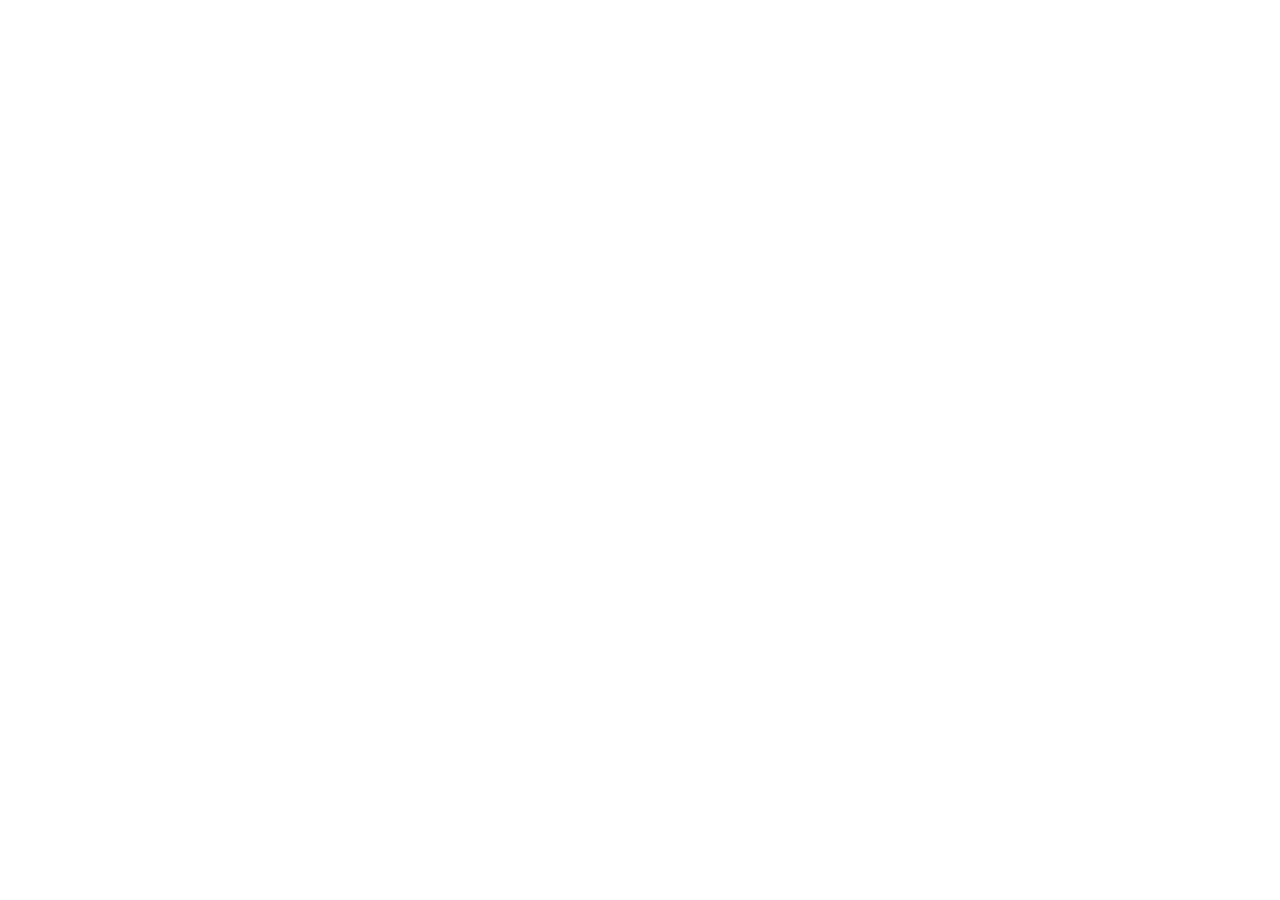
==== project3/index.html @ c9901075 "MY RESUME" ====
<!DOCTYPE html>
<html lang="en">

<head>
    <meta charset="UTF-8">
    <meta name="viewport" content="width=device-width, initial-scale=1.0">
    <title>Document</title>
    <link rel="stylesheet" href="style.css">
</head>

<body>

</body>

</html>
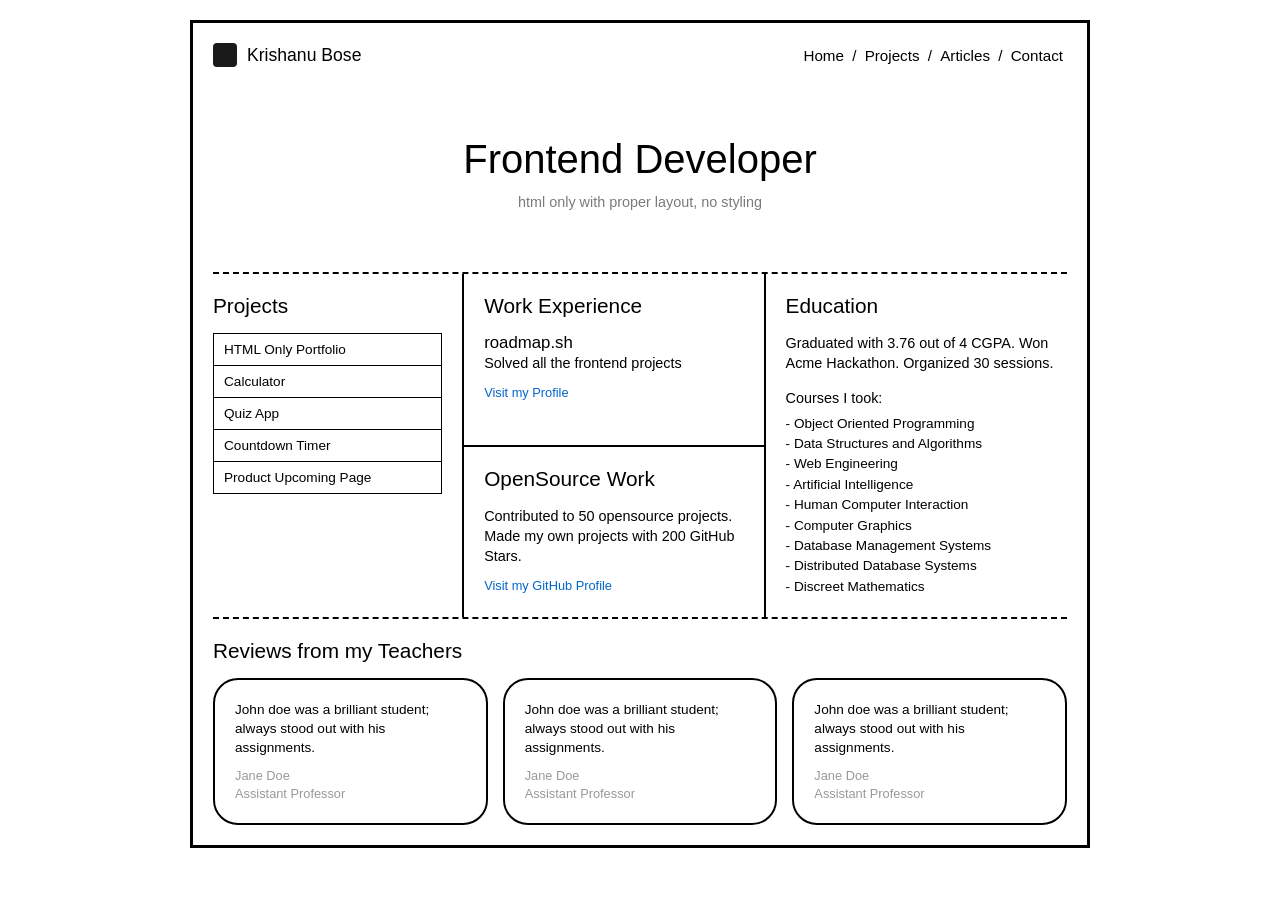
==== commit f0c499bb: "project-3" ====
--- a/project3/index.html
+++ b/project3/index.html
@@ -4,12 +4,110 @@
 <head>
     <meta charset="UTF-8">
     <meta name="viewport" content="width=device-width, initial-scale=1.0">
-    <title>Document</title>
+    <title>Frontend Developer Portfolio Wireframe</title>
     <link rel="stylesheet" href="style.css">
+
 </head>
 
 <body>
 
+    <div class="container">
+
+        <header>
+            <div class="logo-area">
+                <div class="square-logo"></div>
+                <span class="logo-text">Krishanu Bose</span>
+            </div>
+            <nav>
+                <a href="#">Home</a> /
+                <a href="#">Projects</a> /
+                <a href="#">Articles</a> /
+                <a href="#">Contact</a>
+            </nav>
+        </header>
+
+
+        <section class="hero">
+            <h1>Frontend Developer</h1>
+            <p>html only with proper layout, no styling</p>
+        </section>
+
+
+        <main class="main-grid">
+
+
+            <section class="grid-section projects-col">
+                <h2>Projects</h2>
+                <div class="project-item">HTML Only Portfolio</div>
+                <div class="project-item">Calculator</div>
+                <div class="project-item">Quiz App</div>
+                <div class="project-item">Countdown Timer</div>
+                <div class="project-item">Product Upcoming Page</div>
+            </section>
+
+
+            <div class="center-col">
+                <section class="grid-section experience-box">
+                    <h2>Work Experience</h2>
+                    <h3>roadmap.sh</h3>
+                    <p>Solved all the frontend projects</p>
+
+                    <a href="https://github.com/KRISHANU-BOSE" target="_blank" class="link">Visit my Profile</a>
+                </section>
+                <section class="grid-section opensource-box">
+                    <h2>OpenSource Work</h2>
+                    <p>Contributed to 50 opensource projects. Made my own projects with 200 GitHub Stars.</p>
+
+                    <a href="https://github.com/KRISHANU-BOSE" target="_blank" class="link">Visit my GitHub
+                        Profile</a>
+                </section>
+            </div>
+
+
+            <section class="grid-section education-col">
+                <h2>Education</h2>
+                <p>Graduated with 3.76 out of 4 CGPA. Won Acme Hackathon. Organized 30 sessions.</p>
+
+                <p class="courses-title">Courses I took:</p>
+                <ul class="courses-list">
+                    <li>- Object Oriented Programming</li>
+                    <li>- Data Structures and Algorithms</li>
+                    <li>- Web Engineering</li>
+                    <li>- Artificial Intelligence</li>
+                    <li>- Human Computer Interaction</li>
+                    <li>- Computer Graphics</li>
+                    <li>- Database Management Systems</li>
+                    <li>- Distributed Database Systems</li>
+                    <li>- Discreet Mathematics</li>
+                </ul>
+            </section>
+        </main>
+
+        <section class="reviews-section">
+            <h2>Reviews from my Teachers</h2>
+            <div class="cards-container">
+
+                <div class="review-card">
+                    <p class="review-text">John doe was a brilliant student; always stood out with his assignments.</p>
+                    <p class="author-name">Jane Doe</p>
+                    <p class="author-title">Assistant Professor</p>
+                </div>
+
+                <div class="review-card">
+                    <p class="review-text">John doe was a brilliant student; always stood out with his assignments.</p>
+                    <p class="author-name">Jane Doe</p>
+                    <p class="author-title">Assistant Professor</p>
+                </div>
+
+                <div class="review-card">
+                    <p class="review-text">John doe was a brilliant student; always stood out with his assignments.</p>
+                    <p class="author-name">Jane Doe</p>
+                    <p class="author-title">Assistant Professor</p>
+                </div>
+            </div>
+        </section>
+    </div>
+
 </body>
 
 </html>
--- a/project3/style.css
+++ b/project3/style.css
@@ -0,0 +1,206 @@
+* {
+    box-sizing: border-box;
+    margin: 0;
+    padding: 0;
+}
+
+body {
+    font-family: "Comic Sans MS", "Chalkboard SE", "Comic Neue", sans-serif;
+    background-color: #ffffff;
+    color: #000000;
+    padding: 20px;
+    display: flex;
+    justify-content: center;
+}
+
+.container {
+    width: 100%;
+    max-width: 900px;
+    border: 3px solid #000000;
+    padding: 20px;
+}
+
+
+header {
+    display: flex;
+    justify-content: space-between;
+    align-items: center;
+    padding-bottom: 20px;
+}
+
+.logo-area {
+    display: flex;
+    align-items: center;
+    gap: 10px;
+}
+
+.square-logo {
+    width: 24px;
+    height: 24px;
+    background-color: #1a1a1a;
+    border-radius: 4px;
+}
+
+.logo-text {
+    font-size: 1.1rem;
+    font-weight: 500;
+}
+
+nav {
+    font-size: 0.95rem;
+}
+
+nav a {
+    color: #000000;
+    text-decoration: none;
+    margin: 0 4px;
+}
+
+nav a:hover {
+    text-decoration: underline;
+}
+
+
+.hero {
+    text-align: center;
+    padding: 50px 0;
+}
+
+.hero h1 {
+    font-size: 2.5rem;
+    font-weight: normal;
+    margin-bottom: 10px;
+}
+
+.hero p {
+    font-family: Arial, sans-serif;
+    color: #7a7a7a;
+    font-size: 0.9rem;
+}
+
+
+.main-grid {
+    display: grid;
+    grid-template-columns: 1fr 1.2fr 1.2fr;
+    border-top: 2px dashed #000000;
+    border-bottom: 2px dashed #000000;
+}
+
+
+.grid-section {
+    padding: 20px;
+}
+
+.projects-col {
+    border-right: 2px solid #000000;
+    padding-left: 0;
+}
+
+.center-col {
+    display: flex;
+    flex-direction: column;
+    border-right: 2px solid #000000;
+}
+
+.experience-box {
+    border-bottom: 2px solid #000000;
+    flex: 1;
+}
+
+.opensource-box {
+    flex: 1;
+}
+
+.education-col {
+    padding-right: 0;
+}
+
+
+h2 {
+    font-size: 1.3rem;
+    font-weight: normal;
+    margin-bottom: 15px;
+}
+
+h3 {
+    font-size: 1.05rem;
+    font-weight: normal;
+    font-family: Arial, sans-serif;
+}
+
+p {
+    font-family: Arial, sans-serif;
+    font-size: 0.9rem;
+    line-height: 1.4;
+    margin-bottom: 10px;
+}
+
+.link {
+    font-family: Arial, sans-serif;
+    font-size: 0.8rem;
+    color: #0066cc;
+    text-decoration: none;
+}
+
+.link:hover {
+    text-decoration: underline;
+}
+
+
+.project-item {
+    border: 1px solid #000000;
+    padding: 8px 10px;
+    margin-bottom: -1px;
+
+    font-family: Arial, sans-serif;
+    font-size: 0.85rem;
+    background-color: #fff;
+}
+
+
+.courses-title {
+    margin-top: 15px;
+    margin-bottom: 5px;
+}
+
+.courses-list {
+    list-style: none;
+    font-family: Arial, sans-serif;
+    font-size: 0.85rem;
+    line-height: 1.5;
+}
+
+
+.reviews-section {
+    padding-top: 20px;
+}
+
+.cards-container {
+    display: flex;
+    justify-content: space-between;
+    gap: 15px;
+    margin-top: 15px;
+}
+
+.review-card {
+    flex: 1;
+    border: 2px solid #000000;
+    border-radius: 25px;
+
+    padding: 20px;
+    background-color: #ffffff;
+}
+
+.review-text {
+    font-family: Arial, sans-serif;
+    font-size: 0.85rem;
+    margin-bottom: 10px;
+}
+
+.author-name,
+.author-title {
+    font-family: Arial, sans-serif;
+    font-size: 0.8rem;
+    color: #999999;
+    margin-bottom: 0;
+}
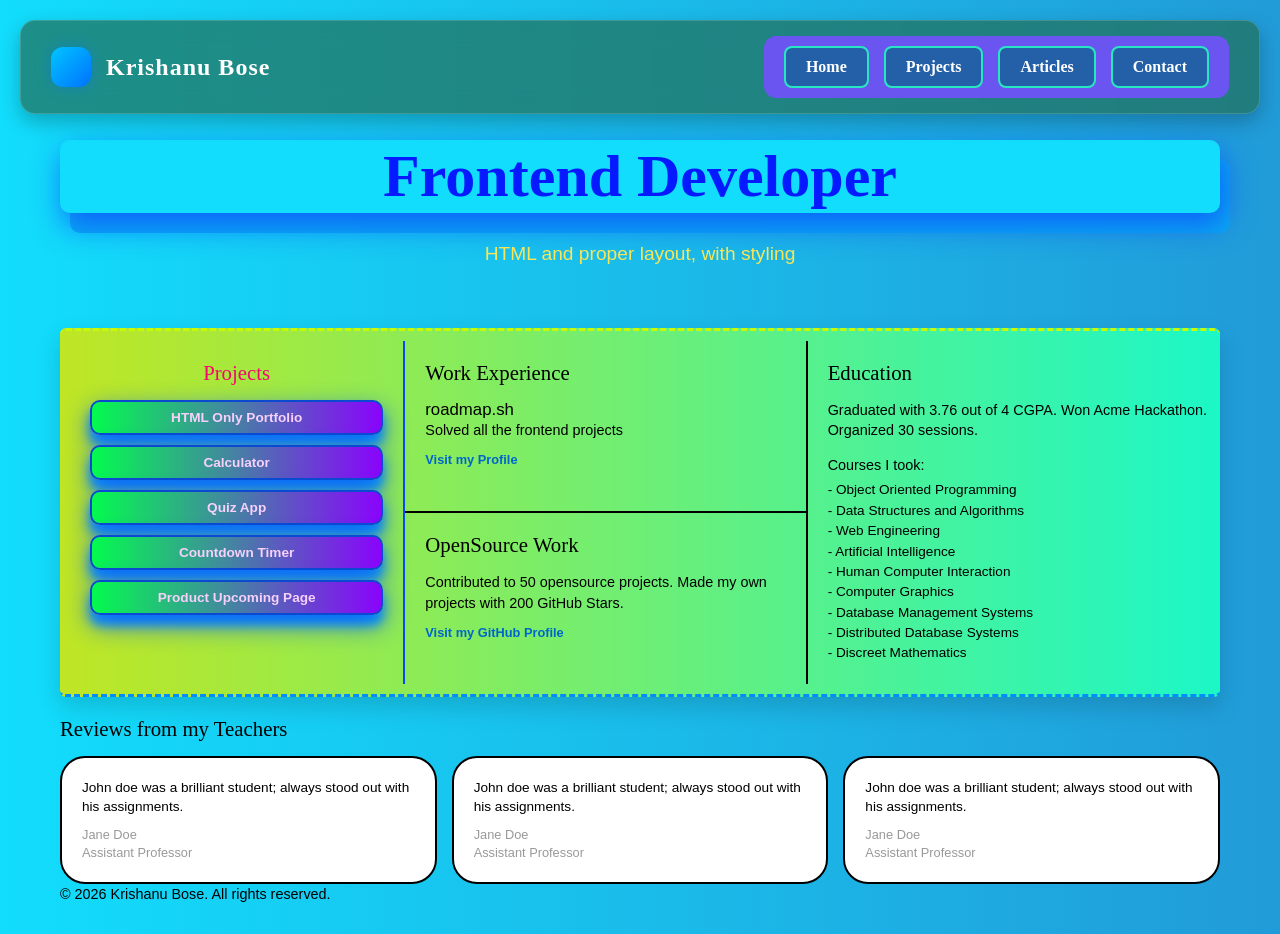
==== commit a23934fb: "portfolio" ====
--- a/project3/index.html
+++ b/project3/index.html
@@ -11,102 +11,104 @@
 
 <body>
 
-    <div class="container">
-
-        <header>
-            <div class="logo-area">
-                <div class="square-logo"></div>
-                <span class="logo-text">Krishanu Bose</span>
-            </div>
-            <nav>
-                <a href="#">Home</a> /
-                <a href="#">Projects</a> /
-                <a href="#">Articles</a> /
-                <a href="#">Contact</a>
-            </nav>
-        </header>
 
 
-        <section class="hero">
-            <h1>Frontend Developer</h1>
-            <p>html only with proper layout, no styling</p>
+    <header>
+        <div class="logo-area">
+            <div class="square-logo"></div>
+            <span class="logo-text">Krishanu Bose</span>
+        </div>
+        <nav>
+            <a href="#" >Home</a>
+            <a href="#">Projects</a>
+            <a href="#">Articles</a>
+            <a href="#">Contact</a>
+        </nav>
+    </header>
+
+
+    <section class="hero">
+        <h1>Frontend Developer</h1><br>
+        <p>HTML and  proper layout, with styling</p>
+    </section>
+
+
+    <main class="main-grid">
+
+
+        <section class="grid-section projects-col">
+            <h2>Projects</h2>
+            <div class="project-item">HTML Only Portfolio</div>
+            <div class="project-item">Calculator</div>
+            <div class="project-item">Quiz App</div>
+            <div class="project-item">Countdown Timer</div>
+            <div class="project-item">Product Upcoming Page</div>
         </section>
 
 
-        <main class="main-grid">
+        <div class="center-col">
+            <section class="grid-section experience-box">
+                <h2>Work Experience</h2>
+                <h3>roadmap.sh</h3>
+                <p>Solved all the frontend projects</p>
+
+                <a href="https://github.com/KRISHANU-BOSE" target="_blank" class="link">Visit my Profile</a>
+            </section>
+            <section class="grid-section opensource-box">
+                <h2>OpenSource Work</h2>
+                <p>Contributed to 50 opensource projects. Made my own projects with 200 GitHub Stars.</p>
+
+                <a href="https://github.com/KRISHANU-BOSE" target="_blank" class="link">Visit my GitHub
+                    Profile</a>
+            </section>
+        </div>
 
 
-            <section class="grid-section projects-col">
-                <h2>Projects</h2>
-                <div class="project-item">HTML Only Portfolio</div>
-                <div class="project-item">Calculator</div>
-                <div class="project-item">Quiz App</div>
-                <div class="project-item">Countdown Timer</div>
-                <div class="project-item">Product Upcoming Page</div>
-            </section>
+        <section class="grid-section education-col">
+            <h2>Education</h2>
+            <p>Graduated with 3.76 out of 4 CGPA. Won Acme Hackathon. Organized 30 sessions.</p>
 
+            <p class="courses-title">Courses I took:</p>
+            <ul class="courses-list">
+                <li>- Object Oriented Programming</li>
+                <li>- Data Structures and Algorithms</li>
+                <li>- Web Engineering</li>
+                <li>- Artificial Intelligence</li>
+                <li>- Human Computer Interaction</li>
+                <li>- Computer Graphics</li>
+                <li>- Database Management Systems</li>
+                <li>- Distributed Database Systems</li>
+                <li>- Discreet Mathematics</li>
+            </ul>
+        </section>
+    </main>
 
-            <div class="center-col">
-                <section class="grid-section experience-box">
-                    <h2>Work Experience</h2>
-                    <h3>roadmap.sh</h3>
-                    <p>Solved all the frontend projects</p>
+    <section class="reviews-section">
+        <h2>Reviews from my Teachers</h2>
+        <div class="cards-container">
 
-                    <a href="https://github.com/KRISHANU-BOSE" target="_blank" class="link">Visit my Profile</a>
-                </section>
-                <section class="grid-section opensource-box">
-                    <h2>OpenSource Work</h2>
-                    <p>Contributed to 50 opensource projects. Made my own projects with 200 GitHub Stars.</p>
-
-                    <a href="https://github.com/KRISHANU-BOSE" target="_blank" class="link">Visit my GitHub
-                        Profile</a>
-                </section>
+            <div class="review-card">
+                <p class="review-text">John doe was a brilliant student; always stood out with his assignments.</p>
+                <p class="author-name">Jane Doe</p>
+                <p class="author-title">Assistant Professor</p>
             </div>
 
+            <div class="review-card">
+                <p class="review-text">John doe was a brilliant student; always stood out with his assignments.</p>
+                <p class="author-name">Jane Doe</p>
+                <p class="author-title">Assistant Professor</p>
+            </div>
 
-            <section class="grid-section education-col">
-                <h2>Education</h2>
-                <p>Graduated with 3.76 out of 4 CGPA. Won Acme Hackathon. Organized 30 sessions.</p>
-
-                <p class="courses-title">Courses I took:</p>
-                <ul class="courses-list">
-                    <li>- Object Oriented Programming</li>
-                    <li>- Data Structures and Algorithms</li>
-                    <li>- Web Engineering</li>
-                    <li>- Artificial Intelligence</li>
-                    <li>- Human Computer Interaction</li>
-                    <li>- Computer Graphics</li>
-                    <li>- Database Management Systems</li>
-                    <li>- Distributed Database Systems</li>
-                    <li>- Discreet Mathematics</li>
-                </ul>
-            </section>
-        </main>
-
-        <section class="reviews-section">
-            <h2>Reviews from my Teachers</h2>
-            <div class="cards-container">
-
-                <div class="review-card">
-                    <p class="review-text">John doe was a brilliant student; always stood out with his assignments.</p>
-                    <p class="author-name">Jane Doe</p>
-                    <p class="author-title">Assistant Professor</p>
-                </div>
-
-                <div class="review-card">
-                    <p class="review-text">John doe was a brilliant student; always stood out with his assignments.</p>
-                    <p class="author-name">Jane Doe</p>
-                    <p class="author-title">Assistant Professor</p>
-                </div>
-
-                <div class="review-card">
-                    <p class="review-text">John doe was a brilliant student; always stood out with his assignments.</p>
-                    <p class="author-name">Jane Doe</p>
-                    <p class="author-title">Assistant Professor</p>
-                </div>
+            <div class="review-card">
+                <p class="review-text">John doe was a brilliant student; always stood out with his assignments.</p>
+                <p class="author-name">Jane Doe</p>
+                <p class="author-title">Assistant Professor</p>
             </div>
-        </section>
-    </div>
+        </div>
+    </section>
+    <footer>
+        <p>&copy; 2026 Krishanu Bose. All rights reserved.</p>
+    </footer>
 
 </body>
 
--- a/project3/style.css
+++ b/project3/style.css
@@ -4,61 +4,127 @@
     padding: 0;
 }
 
+html {
+    scroll-behavior: smooth;
+}
+
 body {
-    font-family: "Comic Sans MS", "Chalkboard SE", "Comic Neue", sans-serif;
-    background-color: #ffffff;
+    font-family: "Poppins", "Comic Sans MS", "Chalkboard SE", "sans-serif";
+    background: linear-gradient(270deg, #1bde55, #401791, #12ddfc);
+    background-size: 600% 600%;
+    max-width: 1200px;
+    margin: auto;
+    animation: bgMove 5s ease infinite;
     color: #000000;
     padding: 20px;
-    display: flex;
-    justify-content: center;
-}
-
-.container {
-    width: 100%;
-    max-width: 900px;
-    border: 3px solid #000000;
-    padding: 20px;
-}
-
+    padding-top: 90px;
+
+
+}
+
+@keyframes bgMove {
+    0% {
+        background-position: 0% 50%;
+    }
+
+    50% {
+        background-position: 100% 50%;
+    }
+
+    100% {
+        background-position: 0% 50%;
+    }
+}
 
 header {
+    position: fixed;
+    top: 20px;
+    left: 20px;
+    right: 20px;
+
     display: flex;
     justify-content: space-between;
     align-items: center;
-    padding-bottom: 20px;
+
+    padding: 15px 30px;
+
+    background: rgba(34, 112, 89, 0.708);
+    backdrop-filter: blur(12px);
+    -webkit-backdrop-filter: blur(12px);
+
+    border: 1px solid rgba(255, 255, 255, .15);
+    border-radius: 15px;
+
+    box-shadow: 0 8px 20px rgba(0, 0, 0, .25);
+
+    z-index: 1000;
 }
 
 .logo-area {
     display: flex;
     align-items: center;
-    gap: 10px;
+    gap: 15px;
 }
 
 .square-logo {
-    width: 24px;
-    height: 24px;
-    background-color: #1a1a1a;
-    border-radius: 4px;
+    width: 40px;
+    height: 40px;
+    border-radius: 12px;
+    background: linear-gradient(135deg, #00c6ff, #0072ff);
+    box-shadow: 0 0 15px rgba(0, 114, 255, .4);
 }
 
 .logo-text {
-    font-size: 1.1rem;
-    font-weight: 500;
+    color: white;
+    font-size: 24px;
+    font-weight: 700;
+    letter-spacing: 1px;
 }
 
 nav {
-    font-size: 0.95rem;
+    display: flex;
+    gap: 15px;
+    align-items: center;
+    padding: 10px 20px;
+    background: rgb(106, 85, 241);
+    backdrop-filter: blur(10px);
+    border-radius: 12px;
 }
 
 nav a {
-    color: #000000;
+    display: inline-block;
+    padding: 10px 20px;
+    color: #ffffff;
     text-decoration: none;
-    margin: 0 4px;
+    font-size: 16px;
+    font-weight: 600;
+    border-radius: 8px;
+    background: rgba(19, 99, 149, 0.808);
+    border: 2px solid rgba(41, 236, 197, 0.971);
+    transition: all 0.3s ease;
 }
 
 nav a:hover {
-    text-decoration: underline;
-}
+    color: white;
+    background: linear-gradient(135deg, #2563EB, #38BDF8);
+    transform: translateY(-5px);
+    border: none;
+    box-shadow:
+        0 12px 30px rgba(37, 99, 235, .45),
+        0 0 25px rgba(56, 189, 248, .35);
+}
+
+header:hover {
+
+    background: rgba(66, 232, 201, 0.94);
+     box-shadow:
+        0 12px 30px rgba(37, 99, 235, .45),
+        0 0 25px rgba(56, 189, 248, .35);
+
+
+}
+
+
 
 
 .hero {
@@ -67,23 +133,42 @@
 }
 
 .hero h1 {
-    font-size: 2.5rem;
-    font-weight: normal;
+    font-size: 60px;
+    font-weight: 700;
+    color: #051aff;
+    border: 2px solid #12ddfc;
+    background: #12ddfc;
+    border-radius: 10px;
     margin-bottom: 10px;
-}
-
+    box-shadow:
+        4px 12px 30px rgba(13, 88, 251, 0.884),
+        10px 20px rgba(10, 172, 242, 0.953);
+
+}
+.hero h1:hover{
+    color: #0d90fcf7;
+    border: 2px solid #10f9edfa;
+    background-color: #00ff73;
+    box-shadow: 0px 12px 30px rgba(13, 88, 251, 0.884),
+       0 10px 20px rgba(10, 172, 242, 0.953);
+}
 .hero p {
     font-family: Arial, sans-serif;
-    color: #7a7a7a;
-    font-size: 0.9rem;
+    color: #f6e658;
+    font-size: 1.2rem;
 }
 
 
 .main-grid {
     display: grid;
     grid-template-columns: 1fr 1.2fr 1.2fr;
-    border-top: 2px dashed #000000;
-    border-bottom: 2px dashed #000000;
+    padding: 10px;
+    border-top: 3.5px dashed #c8f905;
+    border-bottom: 3px dashed #048cfc;
+    background: linear-gradient(to right, #bfe624, #1cf7c7);
+    border-radius: 6px;
+    overflow: hidden;
+    box-shadow: 0 10px 25px rgba(0, 0, 0, .15);
 }
 
 
@@ -92,10 +177,20 @@
 }
 
 .projects-col {
-    border-right: 2px solid #000000;
-    padding-left: 0;
-}
-
+    border-right: 2px solid #084cf7;
+    text-align: center;
+    color: #f80472;
+    font-weight: bold;
+}
+
+.projects-col:hover{
+    color: #02fcb5;
+    border-radius: 10px;
+    font-size: 17px;
+    margin: 4px;
+    transform: scale(1.05);
+    background: linear-gradient(#fc1ab0,#ff9100);
+}
 .center-col {
     display: flex;
     flex-direction: column;
@@ -138,23 +233,39 @@
 .link {
     font-family: Arial, sans-serif;
     font-size: 0.8rem;
+    font-weight: bold;
     color: #0066cc;
     text-decoration: none;
 }
 
 .link:hover {
     text-decoration: underline;
+    color: #ff5722;
 }
 
 
 .project-item {
-    border: 1px solid #000000;
+    border: 2px solid #0b4ad0;
     padding: 8px 10px;
-    margin-bottom: -1px;
-
-    font-family: Arial, sans-serif;
+    margin-bottom: 10px;
+    border-radius: 10px;
+    color: #f8d0fc;
+    font-family: Arial, sans-serif;
+    box-shadow:0px 10px 25px rgba(13, 88, 251, 0.884),
+    0 10px 10px rgba(10, 172, 242, 0.953);
     font-size: 0.85rem;
-    background-color: #fff;
+    background:linear-gradient(to right, #04fb4e ,#8a04fc);
+    transition: .3s;
+    cursor: pointer;
+
+}
+
+.project-item:hover {
+    transform: translateX(8px);
+    background: linear-gradient(to left, #6ad527 ,#0a02fb);
+    font-weight: bold;
+    color: white;
+    font-size: 15px;
 }
 
 
@@ -186,9 +297,14 @@
     flex: 1;
     border: 2px solid #000000;
     border-radius: 25px;
-
+    transition: .4s;
     padding: 20px;
     background-color: #ffffff;
+}
+
+.review-card:hover {
+    transform: translateY(-8px);
+    box-shadow: 0 12px 30px rgba(0, 0, 0, .2);
 }
 
 .review-text {
@@ -203,4 +319,30 @@
     font-size: 0.8rem;
     color: #999999;
     margin-bottom: 0;
+}
+
+@media(max-width:700px) {
+
+    .main-grid {
+        grid-template-columns: 1fr;
+    }
+
+    .projects-col,
+    .center-col {
+        border-right: none;
+    }
+
+    .cards-container {
+        flex-direction: column;
+    }
+
+    header {
+        flex-direction: column;
+        gap: 20px;
+    }
+
+    nav {
+        text-align: center;
+    }
+
 }
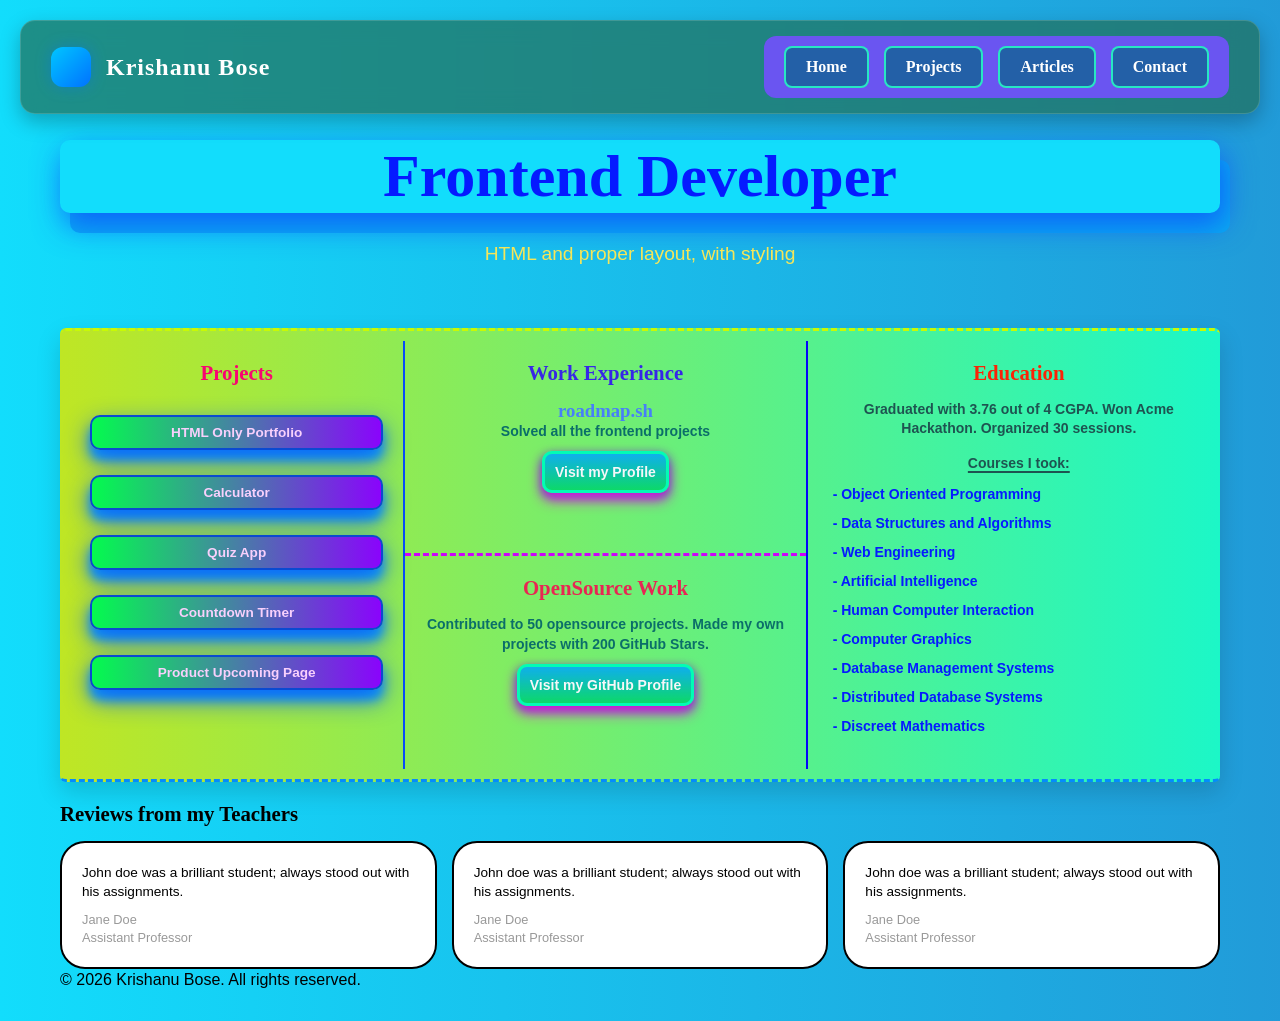
==== commit 80ce0639: "none" ====
--- a/project3/index.html
+++ b/project3/index.html
@@ -52,14 +52,14 @@
                 <h3>roadmap.sh</h3>
                 <p>Solved all the frontend projects</p>
 
-                <a href="https://github.com/KRISHANU-BOSE" target="_blank" class="link">Visit my Profile</a>
+                <a href="https://github.com/KRISHANU-BOSE" target="_blank" ><button class="btn">Visit my Profile</button></a>
             </section>
             <section class="grid-section opensource-box">
                 <h2>OpenSource Work</h2>
                 <p>Contributed to 50 opensource projects. Made my own projects with 200 GitHub Stars.</p>
 
-                <a href="https://github.com/KRISHANU-BOSE" target="_blank" class="link">Visit my GitHub
-                    Profile</a>
+                <a href="https://github.com/KRISHANU-BOSE" target="_blank"><button class="btn">Visit my GitHub
+                    Profile</button></a>
             </section>
         </div>
 
@@ -111,5 +111,4 @@
     </footer>
 
 </body>
-
 </html>
--- a/project3/style.css
+++ b/project3/style.css
@@ -117,7 +117,7 @@
 header:hover {
 
     background: rgba(66, 232, 201, 0.94);
-     box-shadow:
+    box-shadow:
         0 12px 30px rgba(37, 99, 235, .45),
         0 0 25px rgba(56, 189, 248, .35);
 
@@ -145,13 +145,15 @@
         10px 20px rgba(10, 172, 242, 0.953);
 
 }
-.hero h1:hover{
+
+.hero h1:hover {
     color: #0d90fcf7;
     border: 2px solid #10f9edfa;
     background-color: #00ff73;
     box-shadow: 0px 12px 30px rgba(13, 88, 251, 0.884),
-       0 10px 20px rgba(10, 172, 242, 0.953);
-}
+        0 10px 20px rgba(10, 172, 242, 0.953);
+}
+
 .hero p {
     font-family: Arial, sans-serif;
     color: #f6e658;
@@ -181,66 +183,141 @@
     text-align: center;
     color: #f80472;
     font-weight: bold;
-}
-
-.projects-col:hover{
+    display: flex;
+    flex-direction: column;
+    gap: 15px;
+
+}
+
+.projects-col:hover {
     color: #02fcb5;
     border-radius: 10px;
     font-size: 17px;
     margin: 4px;
     transform: scale(1.05);
-    background: linear-gradient(#fc1ab0,#ff9100);
-}
+    background: linear-gradient(#fc1ab0, #ff9100);
+}
+
 .center-col {
     display: flex;
     flex-direction: column;
-    border-right: 2px solid #000000;
+    border-right: 2px solid #0505f9;
+}
+
+.center-col:hover {
+    border-radius: 10px;
+    margin: 4px;
+    transform: scale(1.05);
+    background: linear-gradient(#09fab6, #038cfc);
+}
+
+.education-col:hover {
+    border-radius: 10px;
+    margin: 4px;
+    transform: scale(1.05);
+    background: linear-gradient(#09fab6, #038cfc);
 }
 
 .experience-box {
-    border-bottom: 2px solid #000000;
+    border-bottom: 3px dashed #cd02fa;
     flex: 1;
+    text-align: center;
+
+}
+
+.experience-box h2 {
+    color: #2d04fcda;
+    font-weight: bold;
+
+}
+
+.experience-box h3 {
+    color: #477ff9;
+}
+
+.experience-box p {
+
+    color: #0b6e69;
+    font-size: 14px;
+    font-weight: bold;
 }
 
 .opensource-box {
     flex: 1;
+    text-align: center;
+}
+
+.opensource-box h2 {
+    color: #fc044eda;
+    font-weight: bold;
+
+}
+
+.opensource-box p {
+    color: #0b6e69;
+    font-size: 14px;
+    font-weight: bold;
 }
 
 .education-col {
     padding-right: 0;
-}
+    text-align: center;
+}
+
+.education-col h2 {
+    color: #fb2306;
+
+}
+
+.education-col p {
+    color: #1e5451;
+    font-weight: bold;
+    font-size: 14px;
+}
+
 
 
 h2 {
     font-size: 1.3rem;
-    font-weight: normal;
+    font-weight: bold;
     margin-bottom: 15px;
-}
-
-h3 {
-    font-size: 1.05rem;
-    font-weight: normal;
-    font-family: Arial, sans-serif;
-}
+
+}
+
+
 
 p {
     font-family: Arial, sans-serif;
-    font-size: 0.9rem;
     line-height: 1.4;
     margin-bottom: 10px;
 }
 
-.link {
-    font-family: Arial, sans-serif;
-    font-size: 0.8rem;
-    font-weight: bold;
-    color: #0066cc;
+
+
+
+
+.btn {
+    background: linear-gradient(rgba(10, 172, 242, 0.953), #0dd869);
+    padding: 10px;
+    border: 3px solid #02fcb5;
+    border-radius: 10px;
+    font-family: Arial, sans-serif;
+    font-size: 14px;
+    font-weight: bold;
+    color: #f6f7f8;
+    cursor: pointer;
+    box-shadow:
+        0px 7px 14px rgba(251, 13, 227, 0.884),
+        0 4px 10px rgba(12, 62, 188, 0.953);
     text-decoration: none;
-}
-
-.link:hover {
-    text-decoration: underline;
-    color: #ff5722;
+    transition: all 0.3 ease;
+}
+
+.btn:hover {
+    background: linear-gradient(to right, #fe08d1, #def603);
+    transform: translatey(-5px) scale(1.05);
+    color: #021af3;
+    font-size: 16px;
 }
 
 
@@ -251,18 +328,19 @@
     border-radius: 10px;
     color: #f8d0fc;
     font-family: Arial, sans-serif;
-    box-shadow:0px 10px 25px rgba(13, 88, 251, 0.884),
-    0 10px 10px rgba(10, 172, 242, 0.953);
+    box-shadow: 0px 10px 25px rgba(13, 88, 251, 0.884),
+        0 10px 10px rgba(10, 172, 242, 0.953);
     font-size: 0.85rem;
-    background:linear-gradient(to right, #04fb4e ,#8a04fc);
+    background: linear-gradient(to right, #04fb4e, #8a04fc);
     transition: .3s;
     cursor: pointer;
 
+
 }
 
 .project-item:hover {
     transform: translateX(8px);
-    background: linear-gradient(to left, #6ad527 ,#0a02fb);
+    background: linear-gradient(to left, #6ad527, #0a02fb);
     font-weight: bold;
     color: white;
     font-size: 15px;
@@ -272,14 +350,37 @@
 .courses-title {
     margin-top: 15px;
     margin-bottom: 5px;
+    text-decoration: underline;
+    text-underline-offset: 3px;
+    text-decoration-thickness: 2px;
 }
 
 .courses-list {
+    margin-top: 10px;
+    margin-left: 5px;
     list-style: none;
     font-family: Arial, sans-serif;
-    font-size: 0.85rem;
+    font-size: 14px;
+    padding-bottom: 4px;
+
+}
+
+.courses-list li {
+    margin-bottom: 8px;
     line-height: 1.5;
-}
+    font-weight: bold;
+    text-align: left;
+    color: #051aff;
+    transition: all 0.3s ease;
+}
+
+.courses-list li:hover {
+    cursor: pointer;
+    transform: translateX(5px);
+    transition: all 0.3s ease;
+
+}
+
 
 
 .reviews-section {
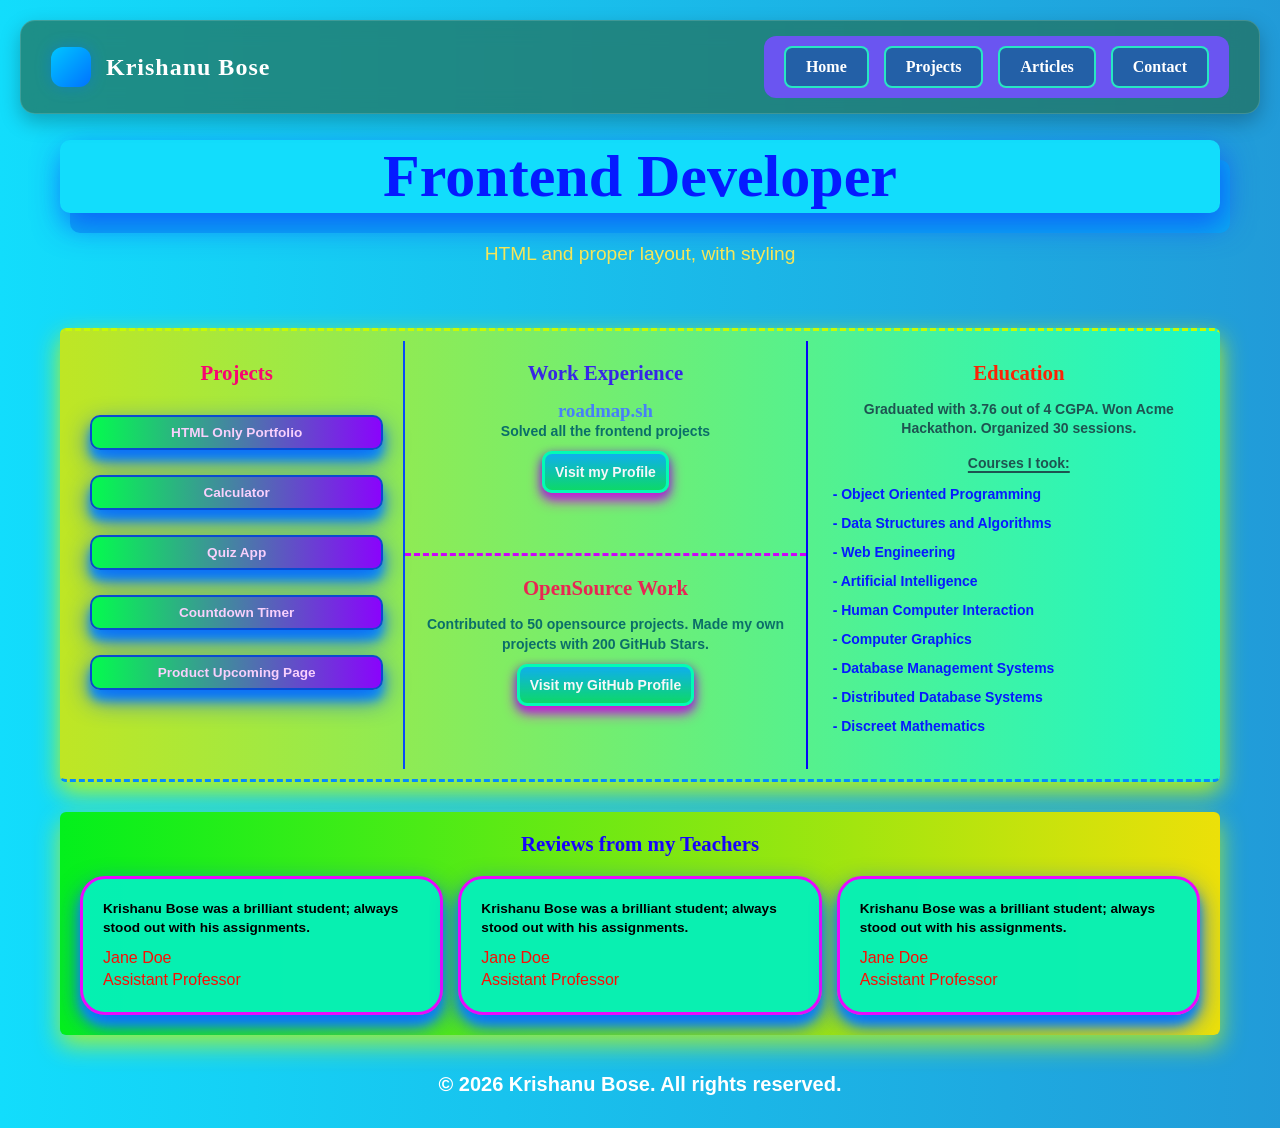
==== commit 7f3e646c: "project-3" ====
--- a/project3/index.html
+++ b/project3/index.html
@@ -88,19 +88,19 @@
         <div class="cards-container">
 
             <div class="review-card">
-                <p class="review-text">John doe was a brilliant student; always stood out with his assignments.</p>
+                <p class="review-text">Krishanu Bose was a brilliant student; always stood out with his assignments.</p>
                 <p class="author-name">Jane Doe</p>
                 <p class="author-title">Assistant Professor</p>
             </div>
 
             <div class="review-card">
-                <p class="review-text">John doe was a brilliant student; always stood out with his assignments.</p>
+                <p class="review-text">Krishanu Bose was a brilliant student; always stood out with his assignments.</p>
                 <p class="author-name">Jane Doe</p>
                 <p class="author-title">Assistant Professor</p>
             </div>
 
             <div class="review-card">
-                <p class="review-text">John doe was a brilliant student; always stood out with his assignments.</p>
+                <p class="review-text">Krishanu Bose was a brilliant student; always stood out with his assignments.</p>
                 <p class="author-name">Jane Doe</p>
                 <p class="author-title">Assistant Professor</p>
             </div>
--- a/project3/style.css
+++ b/project3/style.css
@@ -90,6 +90,13 @@
     backdrop-filter: blur(10px);
     border-radius: 12px;
 }
+
+nav:hover {
+    background: linear-gradient(to right, #f20894f1, #07148ca2);
+    box-shadow: 3px 8px 15px rgba(7, 84, 251, 0.936),
+        3px 7px 15px rgba(4, 175, 248, 0.953);
+}
+
 
 nav a {
     display: inline-block;
@@ -116,7 +123,7 @@
 
 header:hover {
 
-    background: rgba(66, 232, 201, 0.94);
+    background: rgba(27, 205, 173, 0.94);
     box-shadow:
         0 12px 30px rgba(37, 99, 235, .45),
         0 0 25px rgba(56, 189, 248, .35);
@@ -170,7 +177,7 @@
     background: linear-gradient(to right, #bfe624, #1cf7c7);
     border-radius: 6px;
     overflow: hidden;
-    box-shadow: 0 10px 25px rgba(0, 0, 0, .15);
+    box-shadow: 0 10px 25px rgba(196, 249, 4, 0.926);
 }
 
 
@@ -209,13 +216,15 @@
     margin: 4px;
     transform: scale(1.05);
     background: linear-gradient(#09fab6, #038cfc);
+    border-left: 3px solid #fc02b9;
 }
 
 .education-col:hover {
     border-radius: 10px;
     margin: 4px;
     transform: scale(1.05);
-    background: linear-gradient(#09fab6, #038cfc);
+    background: linear-gradient(#09fa3d, #befc03);
+    border-left: 3px solid #fc02b9;
 }
 
 .experience-box {
@@ -315,7 +324,7 @@
 
 .btn:hover {
     background: linear-gradient(to right, #fe08d1, #def603);
-    transform: translatey(-5px) scale(1.05);
+    transform: translatey(5px) scale(1.05);
     color: #021af3;
     font-size: 16px;
 }
@@ -383,33 +392,60 @@
 
 
 
+
+
 .reviews-section {
-    padding-top: 20px;
+    padding: 20px;
+    background: linear-gradient(to right, #03f01c, #ece009);
+    margin-top: 30px;
+    border-radius: 6px;
+    overflow: hidden;
+    box-shadow: 0 10px 25px rgba(196, 249, 4, 0.764);
+    transition: all 0.3s ease;
+}
+
+.reviews-section:hover {
+    transform: translateY(-8px);
+    box-shadow: 0 12px 30px rgba(223, 8, 147, 0.93);
+}
+
+.reviews-section h2 {
+    font-weight: bold;
+    margin-bottom: 20px;
+    text-align: center;
+    color: #1703fcff;
 }
 
 .cards-container {
     display: flex;
     justify-content: space-between;
     gap: 15px;
-    margin-top: 15px;
+
 }
 
 .review-card {
     flex: 1;
-    border: 2px solid #000000;
+    border: 3px solid #e908fe;
     border-radius: 25px;
-    transition: .4s;
+    box-shadow: 0px 10px 25px rgba(13, 88, 251, 0.884),
+        0 10px 10px rgba(10, 172, 242, 0.953);
+    transition: all.4s ease;
     padding: 20px;
-    background-color: #ffffff;
+    background-color: #06f1b6f7;
 }
 
 .review-card:hover {
     transform: translateY(-8px);
-    box-shadow: 0 12px 30px rgba(0, 0, 0, .2);
+    border: #0505f9;
+    box-shadow: 0px 10px 25px rgb(2, 255, 225),
+        0 10px 10px rgb(4, 12, 254);
+    color: #051aff;
+
 }
 
 .review-text {
     font-family: Arial, sans-serif;
+    font-weight: bold;
     font-size: 0.85rem;
     margin-bottom: 10px;
 }
@@ -417,10 +453,18 @@
 .author-name,
 .author-title {
     font-family: Arial, sans-serif;
-    font-size: 0.8rem;
-    color: #999999;
+    font-size: 1rem;
+    color: #fd0c03;
     margin-bottom: 0;
 }
+footer {
+    margin-top: 35px;
+    text-align: center;
+    font-weight: bold;
+    color: #ffffff;
+    font-size: 20px;
+}
+
 
 @media(max-width:700px) {
 
